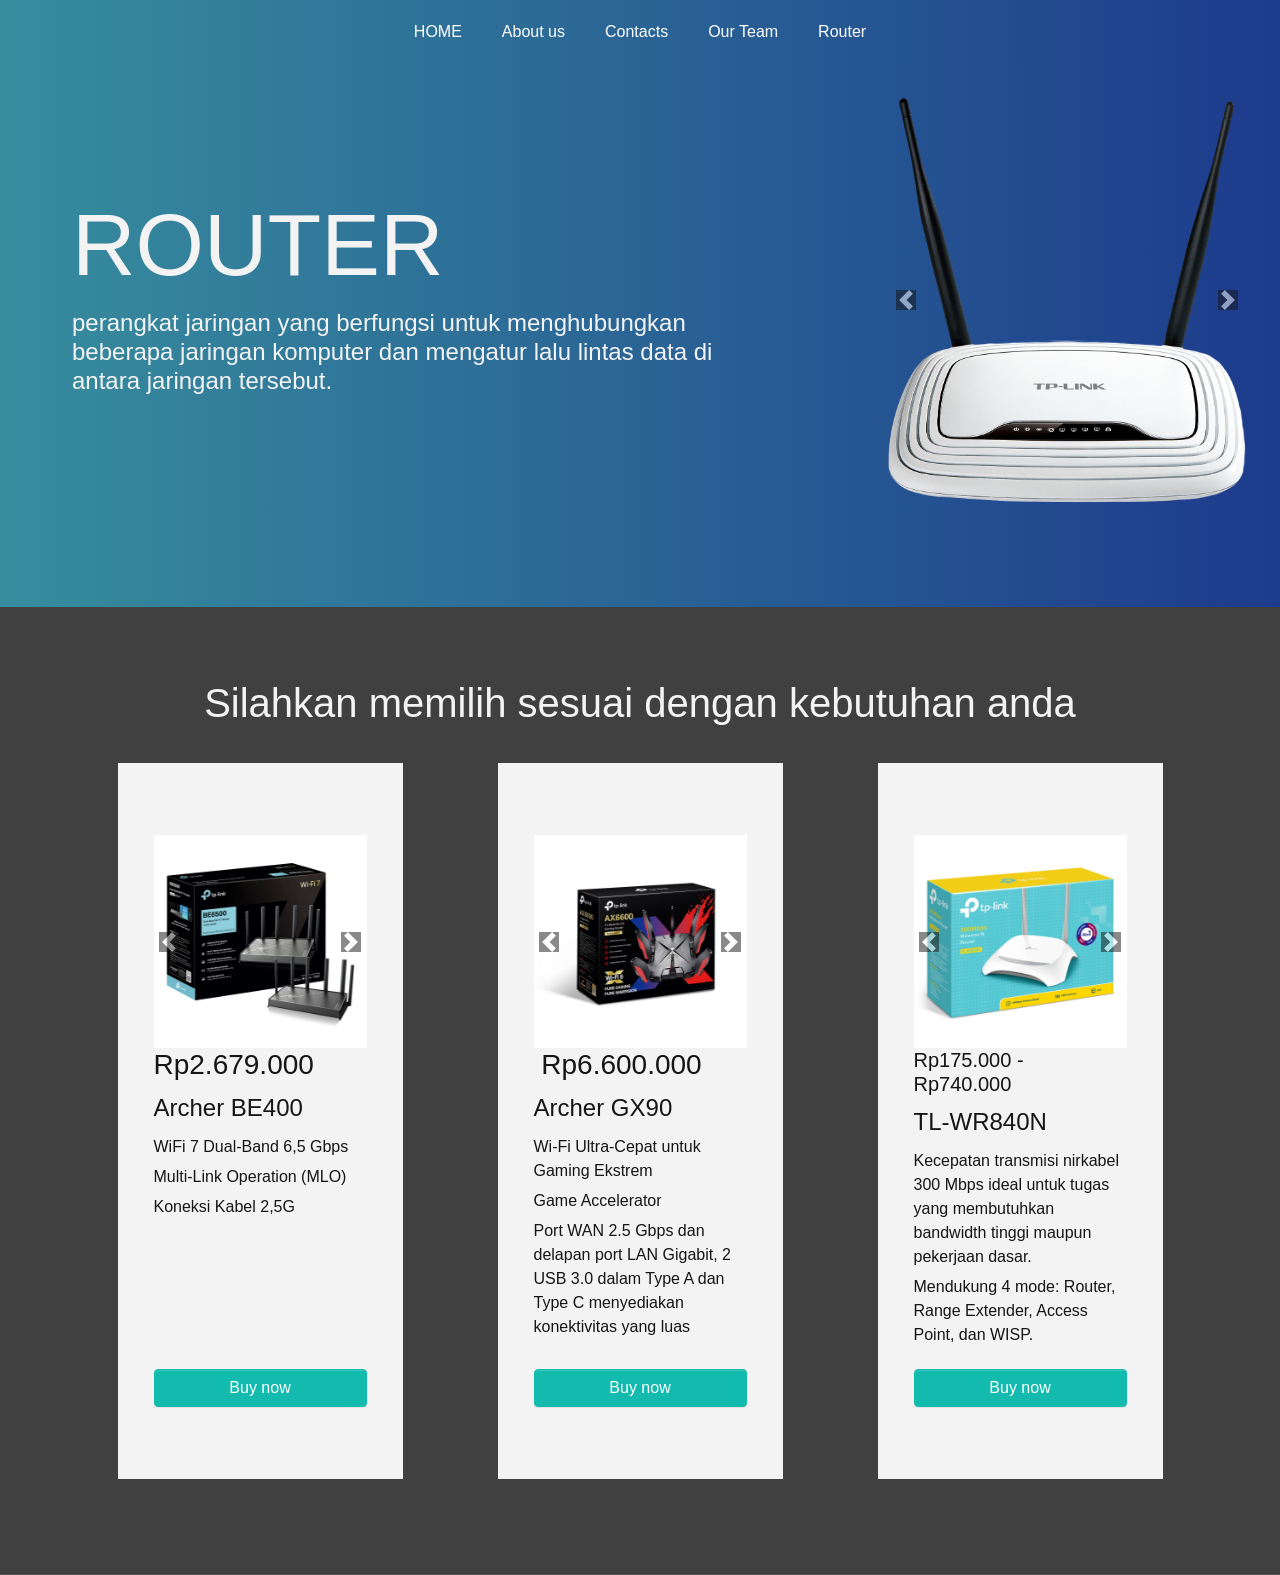
==== blank.html @ 22301fe2 "Add files via upload" ====
<!DOCTYPE html>
<html>

<head>
  <meta charset="utf-8">
  <meta name="viewport" content="width=device-width, initial-scale=1">
  <link rel="stylesheet" href="https://cdnjs.cloudflare.com/ajax/libs/font-awesome/4.7.0/css/font-awesome.min.css" type="text/css">
  <link rel="stylesheet" href="theme_router.css" type="text/css">
</head>

<body>
  <nav class="navbar navbar-expand navbar-light  sticky-top">
    <div class="container justify-content-center"> <button class="navbar-toggler navbar-toggler-right border-0" type="button" data-toggle="collapse" data-target="#navbar3">
        <span class="navbar-toggler-icon"></span>
      </button>
      <div class="collapse navbar-collapse text-center justify-content-center" id="navbar3">
        <ul class="navbar-nav ">
          <li class="nav-item mx-2"> <a class="nav-link" href="index.html#">HOME</a> </li>
          <li class="nav-item mx-2"> <a class="nav-link" href="index.html#aboutus">About us</a> </li>
          <li class="nav-item mx-2 text-center"> <a class="nav-link" href="index.html#kontak">Contacts </a> </li>
          <li class="nav-item mx-2 text-center"> <a class="nav-link" href="index.html#ourteam">Our Team<br></a> </li>
          <li class="nav-item mx-2 text-center"> <a class="nav-link" href="#">Router</a> </li>
        </ul>
      </div>
    </div>
  </nav>
  <div class="w-100 h-75" style="">
    <div class="container-fluid pb-5">
      <div class="row">
        <div class="col-lg-8 p-md-5 p-3 d-flex flex-column justify-content-center" style="">
          <h3 class="display-2"><b class="text-light">ROUTER</b></h3>
          <h4 class="text-light">perangkat jaringan yang berfungsi untuk menghubungkan beberapa jaringan komputer dan mengatur lalu lintas data di antara jaringan tersebut.</h4>
        </div>
        <div class="col-lg-4 p-3 h-100 w-100" style="">
          <div id="carousel2" class="carousel slide" data-ride="carousel" data-interval="5000">
            <div class="carousel-inner">
              <div class="carousel-item active h-100"> <img class="d-block w-100" src="bahan/pngegg%20(5).png"> </div>
              <div class="carousel-item h-100"> <img class="d-block w-100" src="bahan/pngegg%20(6).png"> </div>
              <div class="carousel-item h-100"> <img class="d-block w-100" src="bahan/pngegg%20(7).png"> </div>
              <div class="carousel-item h-100"> <img class="d-block w-100 mt-5" src="bahan/pngegg%20(8).png"> </div>
            </div>
            <a class="carousel-control-prev" href="#carousel2" role="button" data-slide="prev" style="">
              <span class="carousel-control-prev-icon bg-dark" aria-hidden="true"></span></a>
            <a class="carousel-control-next" href="#carousel2" role="button" data-slide="next">
              <span class="carousel-control-next-icon bg-dark" aria-hidden="true"></span></a>
          </div>
        </div>
      </div>
    </div>
  </div>
  <div class="py-5 text-dark" style="background-image: linear-gradient(to bottom, rgba(0, 0, 0, .75), rgba(0, 0, 0, .75)), url(https://static.pingendo.com/cover-bubble-dark.svg);  background-position: center center, center center;  background-size: cover, cover;  background-repeat: repeat, repeat;">
    <div class="container">
      <div class="row">
        <div class="text-center mx-auto col-md-12">
          <h1 class="mb-4 text-light"><b>Silahkan memilih sesuai dengan kebutuhan anda</b></h1>
        </div>
      </div>
      <div class="row d-flex justify-content-around">
        <div class="col-lg-3 p-4 py-5 bg-light d-flex flex-column mb-3">
          <div class="carousel slide" data-ride="carousel" id="carousel-1">
            <div class="carousel-inner">
              <div class="carousel-item active"> <img class="d-block img-fluid w-100" src="bahan/page_router/Archer_BE400_UN_11_large_20240704032247h.jpg">
              </div>
              <div class="carousel-item"> <img class="d-block img-fluid w-100" src="bahan/page_router/Archer_BE6500_US_1.0_overview_02_large_20240704032045c.jpg">
              </div>
              <div class="carousel-item"> <img class="d-block img-fluid w-100" src="bahan/page_router/Archer_BE6500_US_1.0_overview_03_large_20240704032046y.jpg">
              </div>
            </div> <a class="carousel-control-prev" href="#carousel-1" role="button" data-slide="prev"> <span class="carousel-control-prev-icon bg-dark"></span> <span class="sr-only bg-dark">Previous</span> </a> <a class="carousel-control-next" href="#carousel-1" role="button" data-slide="next"> <span class="carousel-control-next-icon bg-dark"></span> <span class="sr-only bg-dark text-dark">Next</span> </a>
          </div>
          <h3 class="text-dark">Rp2.679.000</h3>
          <h4 class="text-dark"><b>Archer BE400</b></h4>
          <ul class="text-lg-right list-unstyled">
            <li class="mb-1 text-dark text-left">WiFi 7 Dual-Band 6,5 Gbps</li>
            <li class="mb-1 text-left text-dark">Multi-Link Operation (MLO)</li>
            <li class="mb-1 text-dark text-left">Koneksi Kabel 2,5G</li>
          </ul> <a class="btn btn-primary mt-auto btn-block" href="#">Buy now</a>
        </div>
        <div class="col-lg-3 px-4  py-5 bg-light d-flex flex-column mb-3">
          <div class="carousel slide" data-ride="carousel" id="carousel-2">
            <div class="carousel-inner">
              <div class="carousel-item active"> <img class="d-block img-fluid w-100" src="bahan/page_router/Archer-GX90(US)-1.0_365X290X120mm_7022507232_large_1606963848509o.jpg" style="">
              </div>
              <div class="carousel-item"> <img class="d-block img-fluid w-100" src="bahan\page_router\Archer-GX90.jpg">
              </div>
              <div class="carousel-item"> <img class="d-block img-fluid w-100" src="bahan\page_router\GX90-2_large_1606963495974t (1).jpg">
              </div>
            </div> <a class="carousel-control-prev" href="#carousel-2" role="button" data-slide="prev"> <span class="carousel-control-prev-icon bg-dark"></span> <span class="sr-only">Previous</span> </a> <a class="carousel-control-next" href="#carousel-2" role="button" data-slide="next"> <span class="carousel-control-next-icon bg-dark"></span> <span class="sr-only">Next</span> </a>
          </div>
          <h3 class="text-dark">&nbsp;Rp6.600.000</h3>
          <h4 class="text-dark"><b>Archer GX90</b></h4>
          <ul class="text-lg-right list-unstyled">
            <li class="mb-1 text-dark text-left">Wi-Fi Ultra-Cepat untuk Gaming Ekstrem</li>
            <li class="mb-1 text-left text-dark">Game Accelerator</li>
            <li class="mb-1 text-dark text-left">Port WAN 2.5 Gbps dan delapan port LAN Gigabit, 2 USB 3.0 dalam Type A dan Type C menyediakan konektivitas yang luas</li>
          </ul> <a class="btn btn-primary mt-auto btn-block" href="#">Buy now</a>
        </div>
        <div class="col-lg-3 px-4  py-5 bg-light d-flex flex-column mb-3">
          <div class="carousel slide" data-ride="carousel" id="carousel-3">
            <div class="carousel-inner">
              <div class="carousel-item active"> <img class="d-block img-fluid w-100" src="bahan\page_router\TL-WR840N_UN_6.20_04_large_1533103317416a.jpg">
              </div>
              <div class="carousel-item"> <img class="d-block img-fluid w-100" src="bahan\page_router\TL-WR840N_UN_6.20_02_large_1533103248788w.jpg">
              </div>
              <div class="carousel-item"> <img class="d-block img-fluid w-100" src="bahan\page_router\TL-WR840N_UN_6.20_03_large_1533103266290f.jpg">
              </div>
            </div> <a class="carousel-control-prev" href="#carousel-3" role="button" data-slide="prev"> <span class="carousel-control-prev-icon bg-dark"></span> <span class="sr-only">Previous</span> </a> <a class="carousel-control-next" href="#carousel-3" role="button" data-slide="next"> <span class="carousel-control-next-icon bg-dark"></span> <span class="sr-only">Next</span> </a>
          </div>
          <h5 class="text-dark">Rp175.000 - Rp740.000</h5>
          <h4 class="text-dark"><b>TL-WR840N&nbsp;</b></h4>
          <ul class="text-lg-right list-unstyled">
            <li class="mb-1 text-dark text-left" style="">Kecepatan transmisi nirkabel 300 Mbps ideal untuk tugas yang membutuhkan bandwidth tinggi maupun pekerjaan dasar.</li>
            <li class="mb-1 text-dark text-left">Mendukung 4 mode: Router, Range Extender, Access Point, dan WISP.</li>
          </ul> <a class="btn btn-primary mt-auto btn-block" href="#">Buy now</a>
        </div>
      </div>
    </div>
  </div>
  <script src="https://code.jquery.com/jquery-3.3.1.slim.min.js" integrity="sha384-q8i/X+965DzO0rT7abK41JStQIAqVgRVzpbzo5smXKp4YfRvH+8abtTE1Pi6jizo" crossorigin="anonymous"></script>
  <script src="https://cdnjs.cloudflare.com/ajax/libs/popper.js/1.14.3/umd/popper.min.js" integrity="sha384-ZMP7rVo3mIykV+2+9J3UJ46jBk0WLaUAdn689aCwoqbBJiSnjAK/l8WvCWPIPm49" crossorigin="anonymous"></script>
  <script src="https://stackpath.bootstrapcdn.com/bootstrap/4.3.1/js/bootstrap.min.js" integrity="sha384-JjSmVgyd0p3pXB1rRibZUAYoIIy6OrQ6VrjIEaFf/nJGzIxFDsf4x0xIM+B07jRM" crossorigin="anonymous"></script>
  
</body>

</html>
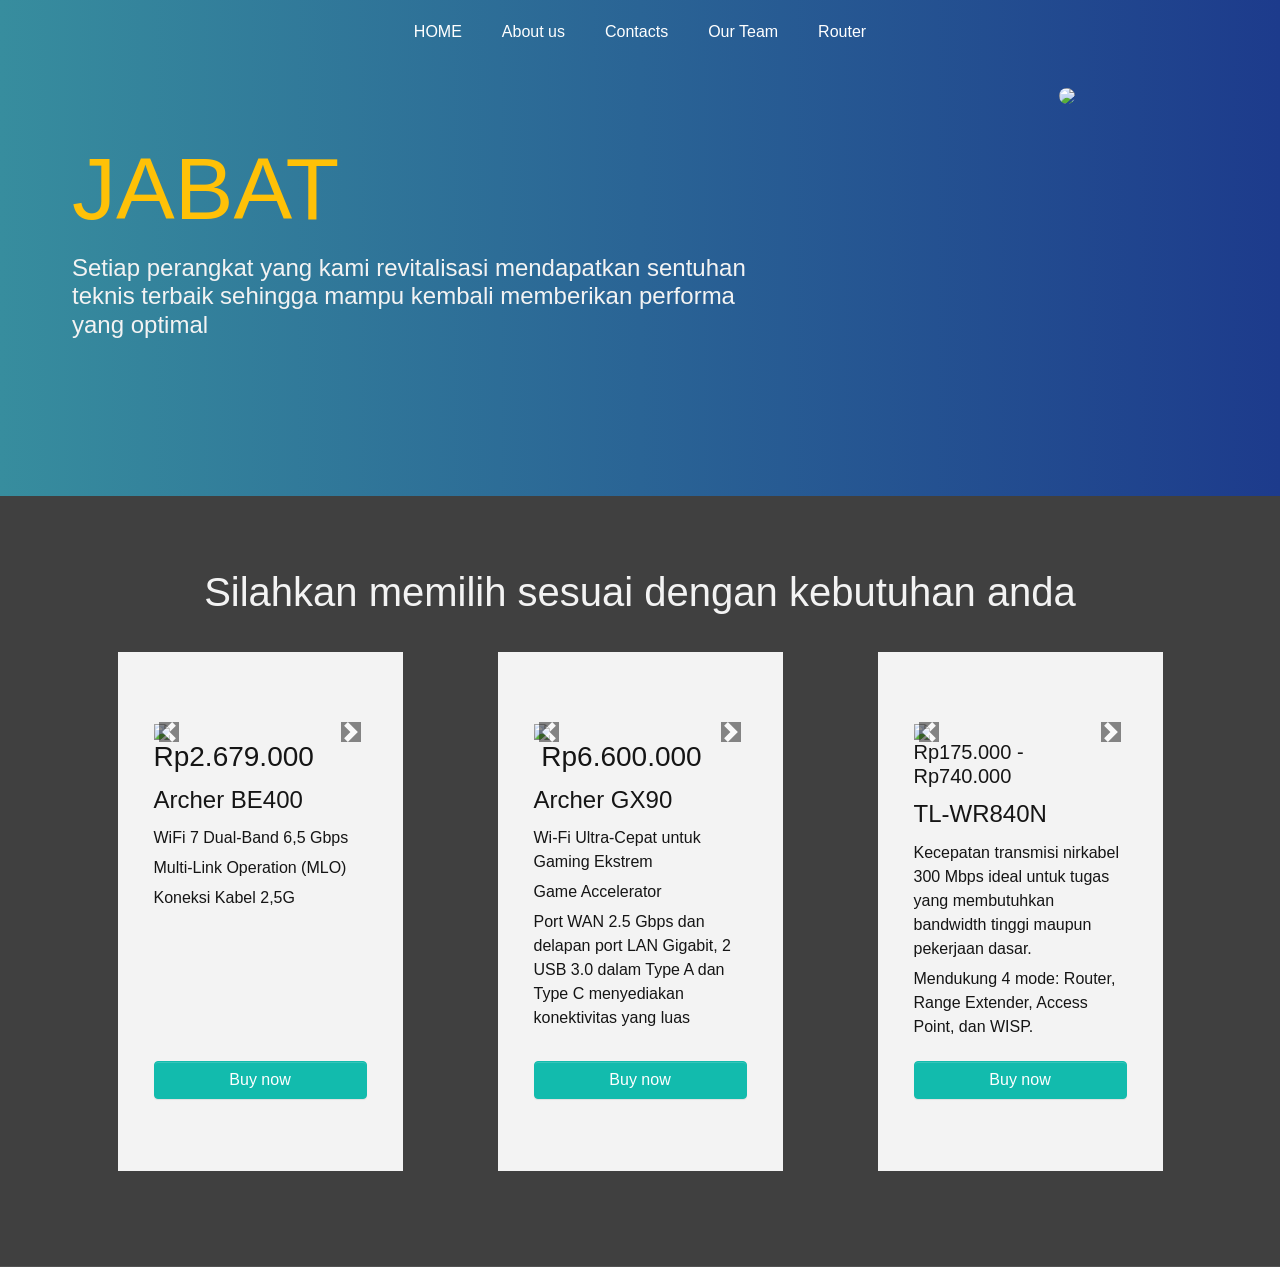
==== commit f05fb518: "Add files via upload" ====
--- a/blank.html
+++ b/blank.html
@@ -28,23 +28,12 @@
     <div class="container-fluid pb-5">
       <div class="row">
         <div class="col-lg-8 p-md-5 p-3 d-flex flex-column justify-content-center" style="">
-          <h3 class="display-2"><b class="text-light">ROUTER</b></h3>
-          <h4 class="text-light">perangkat jaringan yang berfungsi untuk menghubungkan beberapa jaringan komputer dan mengatur lalu lintas data di antara jaringan tersebut.</h4>
+          <h3 class="display-2">
+            <font color="#f3f3f3" class="text-capitalize text-warning"><b>JABAT</b></font>
+          </h3>
+          <h4 class="text-light">Setiap perangkat yang kami revitalisasi mendapatkan sentuhan teknis terbaik sehingga mampu kembali memberikan performa yang optimal</h4>
         </div>
-        <div class="col-lg-4 p-3 h-100 w-100" style="">
-          <div id="carousel2" class="carousel slide" data-ride="carousel" data-interval="5000">
-            <div class="carousel-inner">
-              <div class="carousel-item active h-100"> <img class="d-block w-100" src="bahan/pngegg%20(5).png"> </div>
-              <div class="carousel-item h-100"> <img class="d-block w-100" src="bahan/pngegg%20(6).png"> </div>
-              <div class="carousel-item h-100"> <img class="d-block w-100" src="bahan/pngegg%20(7).png"> </div>
-              <div class="carousel-item h-100"> <img class="d-block w-100 mt-5" src="bahan/pngegg%20(8).png"> </div>
-            </div>
-            <a class="carousel-control-prev" href="#carousel2" role="button" data-slide="prev" style="">
-              <span class="carousel-control-prev-icon bg-dark" aria-hidden="true"></span></a>
-            <a class="carousel-control-next" href="#carousel2" role="button" data-slide="next">
-              <span class="carousel-control-next-icon bg-dark" aria-hidden="true"></span></a>
-          </div>
-        </div>
+        <div class="col-lg-4 p-3 h-100 w-100 justify-content-center align-items-center flex-grow-1 d-flex" style=""><img class="img-fluid d-block rounded-circle" src="bahan/router2.png"></div>
       </div>
     </div>
   </div>
